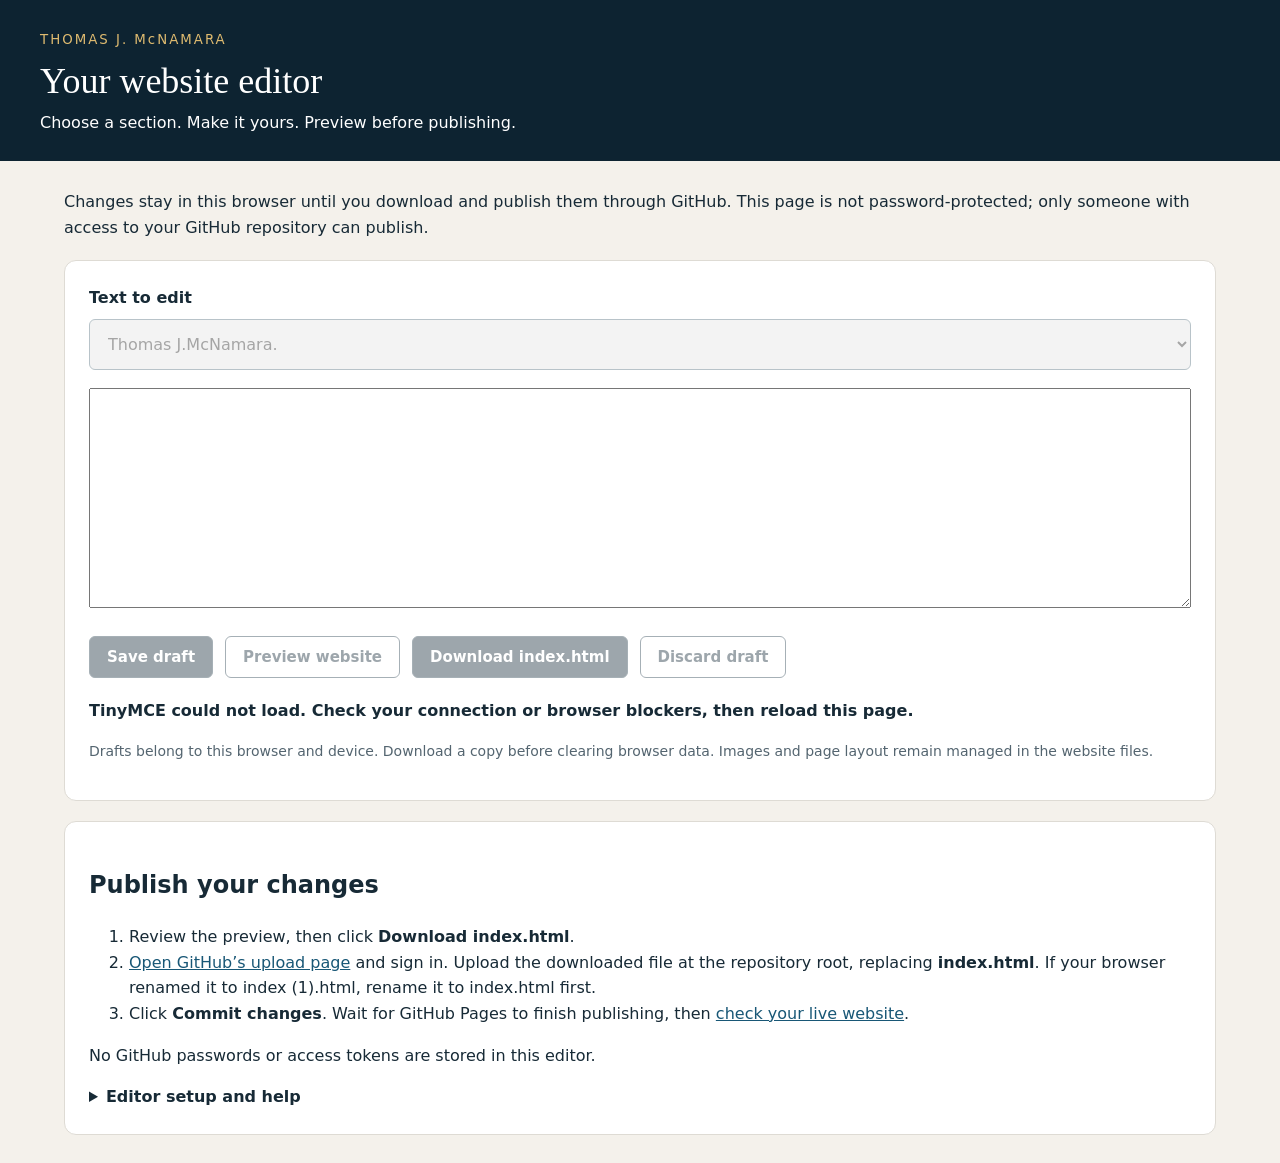
==== editor.html @ d1bf5e28 "Add TinyMCE website editor with local drafts, preview, and export" ====
<!doctype html>
<html lang="en">
<head>
<meta charset="utf-8"><meta name="viewport" content="width=device-width,initial-scale=1">
<meta name="robots" content="noindex,nofollow"><title>Edit website | Thomas J. McNamara</title>
<style>
*{box-sizing:border-box}body{margin:0;background:#f4f1eb;color:#172a36;font:16px/1.6 system-ui,sans-serif}header{background:#0d2331;color:#fff;padding:26px max(24px,calc((100vw - 1200px)/2))}header small{color:#dfbb70;letter-spacing:.15em}h1{font:36px Georgia,serif;margin:8px 0}main{max-width:1200px;margin:28px auto;padding:0 24px}.panel{background:#fff;padding:24px;border:1px solid #dedbd4;border-radius:12px;margin:20px 0}label{font-weight:650;display:block;margin-bottom:8px}select{width:100%;padding:14px;font:inherit;border:1px solid #9babb3;border-radius:6px;margin-bottom:18px}button,.button{display:inline-block;padding:11px 17px;border:1px solid #233c4b;border-radius:6px;background:#0d2331;color:#fff;font:600 15px system-ui;cursor:pointer;text-decoration:none}button:disabled{opacity:.4;cursor:wait}.secondary{background:#fff;color:#0d2331}.actions{display:flex;gap:12px;flex-wrap:wrap;margin:20px 0}#status{min-height:26px;font-weight:600}iframe{width:100%;height:720px;border:1px solid #ccc;background:white}a{color:#185776}summary{cursor:pointer;font-weight:650}textarea{width:100%;min-height:220px}#preview-panel[hidden]{display:none}.muted{color:#546570;font-size:14px}button:focus-visible,a:focus-visible{outline:3px solid #b77f16;outline-offset:3px}
</style>
<script src="https://cdn.tiny.cloud/1/s8haauqd0qaxwuavueczd1b2i21fvj9bu5ign9u7aqz02yar/tinymce/8/tinymce.min.js" referrerpolicy="origin" crossorigin="anonymous"></script>
</head>
<body><header><small>THOMAS J. McNAMARA</small><h1>Your website editor</h1><div>Choose a section. Make it yours. Preview before publishing.</div></header>
<main><p>Changes stay in this browser until you download and publish them through GitHub. This page is not password-protected; only someone with access to your GitHub repository can publish.</p>
<div class="panel"><label for="section">Text to edit</label><select id="section" disabled><option>Loading website…</option></select><textarea id="editor" aria-label="Website text"></textarea>
<div class="actions"><button id="draft" disabled>Save draft</button><button id="preview" class="secondary" disabled>Preview website</button><button id="download" disabled>Download index.html</button><button id="reset" class="secondary" disabled>Discard draft</button></div>
<p id="status" role="status" aria-live="polite">Loading the website and editor…</p><p class="muted">Drafts belong to this browser and device. Download a copy before clearing browser data. Images and page layout remain managed in the website files.</p></div>
<div class="panel" id="preview-panel" hidden><h2>Website preview</h2><iframe id="frame" title="Preview of your edited website" sandbox=""></iframe></div>
<div class="panel"><h2>Publish your changes</h2><ol><li>Review the preview, then click <strong>Download index.html</strong>.</li><li><a href="https://github.com/sdctom/thomasmcnamara/upload/main" target="_blank" rel="noopener noreferrer">Open GitHub’s upload page</a> and sign in. Upload the downloaded file at the repository root, replacing <strong>index.html</strong>. If your browser renamed it to index (1).html, rename it to index.html first.</li><li>Click <strong>Commit changes</strong>. Wait for GitHub Pages to finish publishing, then <a href="./" target="_blank" rel="noopener noreferrer">check your live website</a>.</li></ol><p>No GitHub passwords or access tokens are stored in this editor.</p>
<details><summary>Editor setup and help</summary><p>If TinyMCE displays a domain notice, add <strong>thomasmcnamara.me</strong> and <strong>www.thomasmcnamara.me</strong> to <a href="https://www.tiny.cloud/my-account/domains/" target="_blank" rel="noopener noreferrer">your approved Tiny Cloud domains</a>. The Tiny Cloud key is a public browser key. Plain HTML does not load .env files; do not put a GitHub token or private secret here.</p><p><a href="https://www.tiny.cloud/docs/tinymce/latest/cloud-quick-start/">TinyMCE setup</a> · <a href="https://www.tiny.cloud/docs/tinymce/latest/powerpaste/">Pasting from Word</a> · <a href="https://www.tiny.cloud/docs/llms.txt">AI-ready documentation</a></p><p>PowerPaste is enabled for the supplied trial setup. If it stops loading after the trial, the website maintainer can remove powerpaste from this page’s plugin list to use built-in paste.</p></details></div></main>
<script>
'use strict';
const $=id=>document.getElementById(id), key='tom-website-draft-v1';
let source='',doc,nodes=[],editor,index=0,changed=false,pending=false,loading=false;
const say=text=>{$('status').textContent=text};
const selector='main h1,main h2,main h3,main h4,main p';
function elements(d){return [...d.querySelectorAll(selector)].filter(n=>!n.matches('.eyebrow,.conservation-meta,.conservation-metric')&&!n.querySelector('img,time'));}
function parse(html){return new DOMParser().parseFromString(html,'text/html');}
function saveCurrent(){
 if(!editor||!pending)return;
 const fragment=parse(editor.getContent());
 // Existing headings and paragraphs retain their outer tags and attributes.
 for(const p of [...fragment.body.querySelectorAll('p')]){const br=fragment.createElement('br');p.replaceWith(...p.childNodes,br);}
 if(fragment.body.lastChild?.nodeName==='BR')fragment.body.lastChild.remove();
 if(nodes[index].closest('a'))for(const a of [...fragment.body.querySelectorAll('a')])a.replaceWith(...a.childNodes);
 nodes[index].innerHTML=fragment.body.innerHTML;pending=false;
}
function selectText(){loading=true;editor.setContent(nodes[index].innerHTML);editor.undoManager.clear();pending=false;loading=false;}
function populate(){
 $('section').replaceChildren();let group,previous='';
 nodes.forEach((node,i)=>{const area=node.closest('section')?.id||'website';if(area!==previous){group=document.createElement('optgroup');group.label=area.charAt(0).toUpperCase()+area.slice(1);$('section').append(group);previous=area;}const option=document.createElement('option');option.value=i;option.textContent=node.textContent.trim().slice(0,100);group.append(option);});
}
function serialize(){saveCurrent();return '<!doctype html>\n'+doc.documentElement.outerHTML+'\n';}
function storeDraft(){try{localStorage.setItem(key,JSON.stringify({source,html:serialize()}));changed=false;say('Draft saved in this browser. It is not yet published.');}catch{say('Browser storage is unavailable or full. Download index.html to keep your changes.');}}
async function liveSource(){const r=await fetch('index.html',{cache:'no-store'});if(!r.ok)throw new Error('Website could not be loaded ('+r.status+').');return r.text();}
async function start(){
 source=await liveSource();doc=parse(source);let draft;try{draft=JSON.parse(localStorage.getItem(key));}catch{}
 let notice='Ready. Choose the text you want to edit.';
 if(draft?.source===source&&draft.html){doc=parse(draft.html);notice='Your saved draft has been restored. Changes are not yet published.';}
 else if(draft){notice='The live website has changed since your saved draft. The latest website is loaded; your old draft has not been applied.';}
 nodes=elements(doc);if(!nodes.length)throw new Error('No editable website text was found.');populate();
 if(!window.tinymce)throw new Error('TinyMCE could not load. Check your connection or browser blockers, then reload this page.');
 const instances=await tinymce.init({
 selector:'#editor',height:380,menubar:false,convert_urls:false,
 plugins:[
 'accordion','advlist','anchor','autolink','autoresize','autosave',
 'charmap','code','codesample','directionality','emoticons','fullscreen',
 'help','image','importcss','insertdatetime','link','lists','media',
 'nonbreaking','pagebreak','preview','quickbars','save','searchreplace',
 'table','visualblocks','visualchars','wordcount',
 'powerpaste' // Keep pasted biography and company copy free of Word formatting.
 ],
 toolbar:'undo redo | bold italic underline | link unlink | removeformat | searchreplace fullscreen help',
 quickbars_selection_toolbar:'bold italic | link',quickbars_insert_toolbar:false,
 valid_elements:'p,br,strong,b,em,i,u,span[style],a[href|target|rel|aria-label|class]',valid_styles:{span:'text-decoration'},
 powerpaste_word_import:'clean',powerpaste_html_import:'clean',
 content_style:'body{font:18px/1.65 Georgia,serif;color:#172a36;padding:12px}',
 save_onsavecallback:storeDraft,
 setup:ed=>{ed.on('input change undo redo',()=>{if(!loading&&editor){pending=true;changed=true;say('Unsaved changes. Save a draft or download when ready.');}});}
 });
 editor=instances[0];if(!editor)throw new Error('Editor initialization failed.');selectText();
 $('section').disabled=false;for(const id of ['draft','preview','download','reset'])$(id).disabled=false;say(notice);
}
$('section').onchange=()=>{saveCurrent();index=Number($('section').value);selectText();};
$('draft').onclick=storeDraft;
$('preview').onclick=()=>{const preview=parse(serialize());const base=preview.createElement('base');base.href=new URL('./',location.href).href;preview.head.prepend(base);$('frame').srcdoc='<!doctype html>'+preview.documentElement.outerHTML;$('preview-panel').hidden=false;say('Preview refreshed. These changes have not been published.');};
$('download').onclick=async()=>{try{say('Checking for newer website changes…');if(await liveSource()!==source){say('The live site has changed. Save your draft and reload before downloading, so you do not overwrite newer updates.');return;}const blob=new Blob([serialize()],{type:'text/html;charset=utf-8'}),url=URL.createObjectURL(blob),a=document.createElement('a');a.href=url;a.download='index.html';a.click();setTimeout(()=>URL.revokeObjectURL(url),10000);storeDraft();say('index.html downloaded. Follow the publishing steps below to update the live website.');}catch(e){say('Download stopped: '+e.message);}};
$('reset').onclick=()=>{if(!confirm('Discard your draft and edits, and reload the current website?'))return;try{localStorage.removeItem(key);}catch{}changed=false;location.reload();};
window.addEventListener('beforeunload',e=>{if(changed){e.preventDefault();e.returnValue='';}});
start().catch(e=>say(e.message));
</script></body></html>
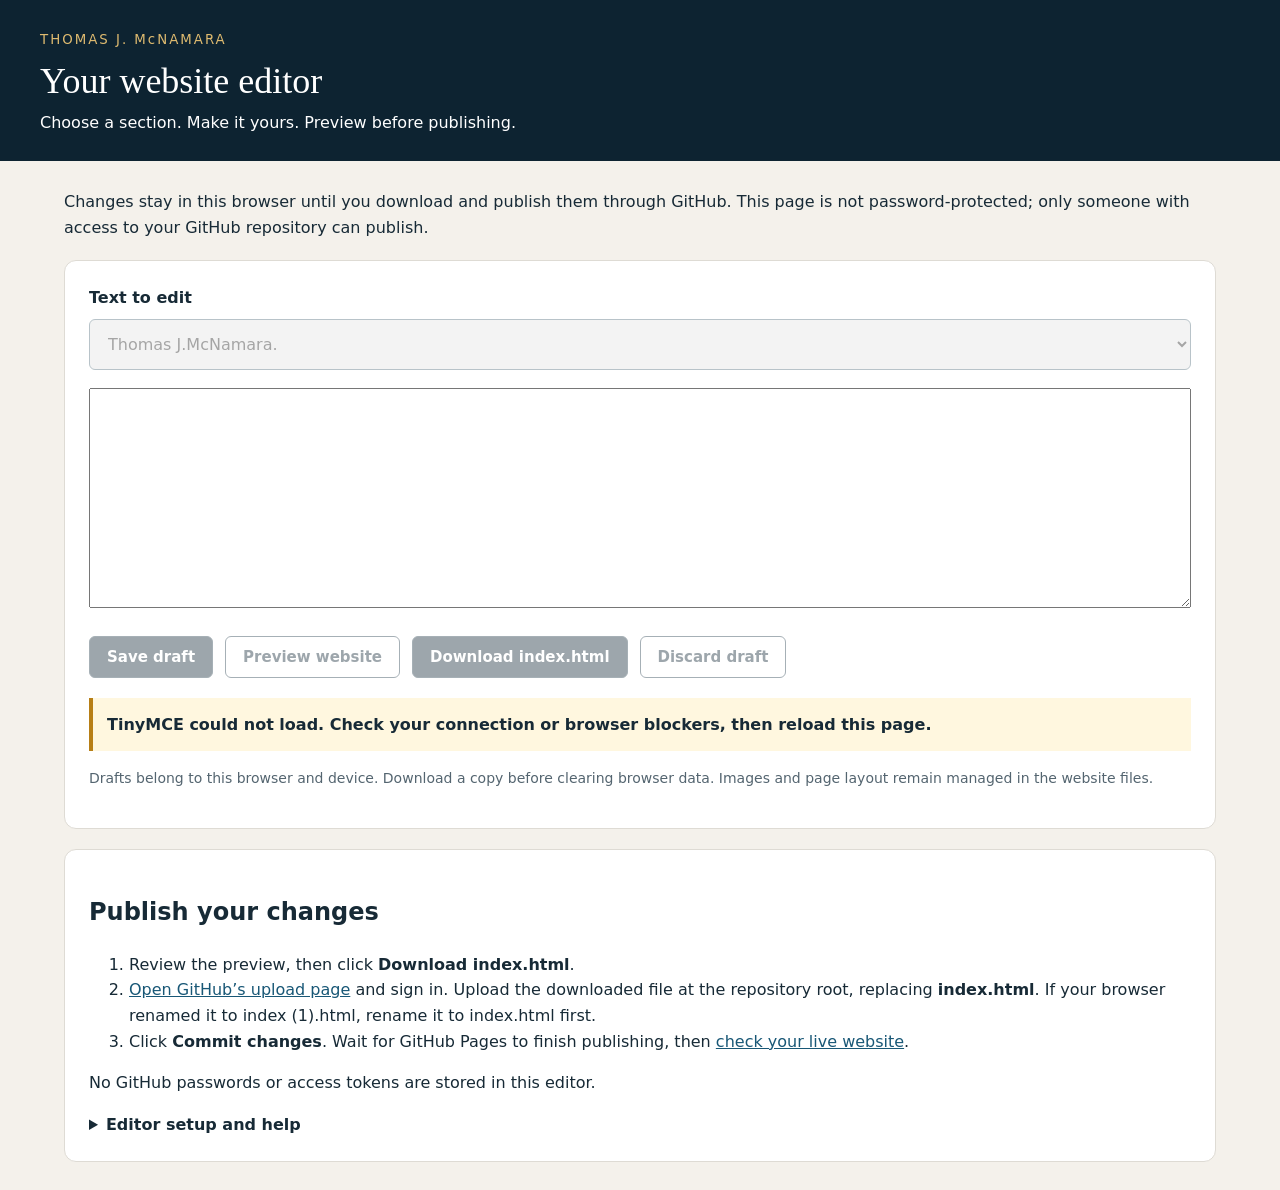
==== commit ea8f0914: "Improve editor save feedback, preserve selected section, and provide direct download link" ====
--- a/editor.html
+++ b/editor.html
@@ -4,7 +4,7 @@
 <meta charset="utf-8"><meta name="viewport" content="width=device-width,initial-scale=1">
 <meta name="robots" content="noindex,nofollow"><title>Edit website | Thomas J. McNamara</title>
 <style>
-*{box-sizing:border-box}body{margin:0;background:#f4f1eb;color:#172a36;font:16px/1.6 system-ui,sans-serif}header{background:#0d2331;color:#fff;padding:26px max(24px,calc((100vw - 1200px)/2))}header small{color:#dfbb70;letter-spacing:.15em}h1{font:36px Georgia,serif;margin:8px 0}main{max-width:1200px;margin:28px auto;padding:0 24px}.panel{background:#fff;padding:24px;border:1px solid #dedbd4;border-radius:12px;margin:20px 0}label{font-weight:650;display:block;margin-bottom:8px}select{width:100%;padding:14px;font:inherit;border:1px solid #9babb3;border-radius:6px;margin-bottom:18px}button,.button{display:inline-block;padding:11px 17px;border:1px solid #233c4b;border-radius:6px;background:#0d2331;color:#fff;font:600 15px system-ui;cursor:pointer;text-decoration:none}button:disabled{opacity:.4;cursor:wait}.secondary{background:#fff;color:#0d2331}.actions{display:flex;gap:12px;flex-wrap:wrap;margin:20px 0}#status{min-height:26px;font-weight:600}iframe{width:100%;height:720px;border:1px solid #ccc;background:white}a{color:#185776}summary{cursor:pointer;font-weight:650}textarea{width:100%;min-height:220px}#preview-panel[hidden]{display:none}.muted{color:#546570;font-size:14px}button:focus-visible,a:focus-visible{outline:3px solid #b77f16;outline-offset:3px}
+*{box-sizing:border-box}body{margin:0;background:#f4f1eb;color:#172a36;font:16px/1.6 system-ui,sans-serif}header{background:#0d2331;color:#fff;padding:26px max(24px,calc((100vw - 1200px)/2))}header small{color:#dfbb70;letter-spacing:.15em}h1{font:36px Georgia,serif;margin:8px 0}main{max-width:1200px;margin:28px auto;padding:0 24px}.panel{background:#fff;padding:24px;border:1px solid #dedbd4;border-radius:12px;margin:20px 0}label{font-weight:650;display:block;margin-bottom:8px}select{width:100%;padding:14px;font:inherit;border:1px solid #9babb3;border-radius:6px;margin-bottom:18px}button,.button{display:inline-block;padding:11px 17px;border:1px solid #233c4b;border-radius:6px;background:#0d2331;color:#fff;font:600 15px system-ui;cursor:pointer;text-decoration:none}button:disabled{opacity:.4;cursor:wait}.secondary{background:#fff;color:#0d2331}.actions{display:flex;gap:12px;flex-wrap:wrap;margin:20px 0}#status{min-height:26px;font-weight:600;padding:14px;background:#fff7df;border-left:4px solid #b77f16}#download-ready{padding:16px;border:1px solid #b77f16;background:#fff7df;margin:12px 0}iframe{width:100%;height:720px;border:1px solid #ccc;background:white}a{color:#185776}summary{cursor:pointer;font-weight:650}textarea{width:100%;min-height:220px}#preview-panel[hidden]{display:none}.muted{color:#546570;font-size:14px}button:focus-visible,a:focus-visible{outline:3px solid #b77f16;outline-offset:3px}
 </style>
 <script src="https://cdn.tiny.cloud/1/s8haauqd0qaxwuavueczd1b2i21fvj9bu5ign9u7aqz02yar/tinymce/8/tinymce.min.js" referrerpolicy="origin" crossorigin="anonymous"></script>
 </head>
@@ -12,41 +12,42 @@
 <main><p>Changes stay in this browser until you download and publish them through GitHub. This page is not password-protected; only someone with access to your GitHub repository can publish.</p>
 <div class="panel"><label for="section">Text to edit</label><select id="section" disabled><option>Loading website…</option></select><textarea id="editor" aria-label="Website text"></textarea>
 <div class="actions"><button id="draft" disabled>Save draft</button><button id="preview" class="secondary" disabled>Preview website</button><button id="download" disabled>Download index.html</button><button id="reset" class="secondary" disabled>Discard draft</button></div>
-<p id="status" role="status" aria-live="polite">Loading the website and editor…</p><p class="muted">Drafts belong to this browser and device. Download a copy before clearing browser data. Images and page layout remain managed in the website files.</p></div>
+<div id="download-ready" hidden><strong>Your file is ready.</strong> <a id="file-link" download="index.html">Click here to save index.html</a><p class="muted">If nothing appeared in Downloads, click this link. In Chrome, press Ctrl + J to check downloads. Upload this file to GitHub to publish.</p></div><p id="status" role="status" aria-live="polite">Loading the website and editor…</p><p class="muted">Drafts belong to this browser and device. Download a copy before clearing browser data. Images and page layout remain managed in the website files.</p></div>
 <div class="panel" id="preview-panel" hidden><h2>Website preview</h2><iframe id="frame" title="Preview of your edited website" sandbox=""></iframe></div>
 <div class="panel"><h2>Publish your changes</h2><ol><li>Review the preview, then click <strong>Download index.html</strong>.</li><li><a href="https://github.com/sdctom/thomasmcnamara/upload/main" target="_blank" rel="noopener noreferrer">Open GitHub’s upload page</a> and sign in. Upload the downloaded file at the repository root, replacing <strong>index.html</strong>. If your browser renamed it to index (1).html, rename it to index.html first.</li><li>Click <strong>Commit changes</strong>. Wait for GitHub Pages to finish publishing, then <a href="./" target="_blank" rel="noopener noreferrer">check your live website</a>.</li></ol><p>No GitHub passwords or access tokens are stored in this editor.</p>
 <details><summary>Editor setup and help</summary><p>If TinyMCE displays a domain notice, add <strong>thomasmcnamara.me</strong> and <strong>www.thomasmcnamara.me</strong> to <a href="https://www.tiny.cloud/my-account/domains/" target="_blank" rel="noopener noreferrer">your approved Tiny Cloud domains</a>. The Tiny Cloud key is a public browser key. Plain HTML does not load .env files; do not put a GitHub token or private secret here.</p><p><a href="https://www.tiny.cloud/docs/tinymce/latest/cloud-quick-start/">TinyMCE setup</a> · <a href="https://www.tiny.cloud/docs/tinymce/latest/powerpaste/">Pasting from Word</a> · <a href="https://www.tiny.cloud/docs/llms.txt">AI-ready documentation</a></p><p>PowerPaste is enabled for the supplied trial setup. If it stops loading after the trial, the website maintainer can remove powerpaste from this page’s plugin list to use built-in paste.</p></details></div></main>
 <script>
 'use strict';
 const $=id=>document.getElementById(id), key='tom-website-draft-v1';
-let source='',doc,nodes=[],editor,index=0,changed=false,pending=false,loading=false;
+let source='',doc,nodes=[],editor,index=0,changed=false,pending=false,loading=false,loadedContent='',downloadUrl=null;
 const say=text=>{$('status').textContent=text};
 const selector='main h1,main h2,main h3,main h4,main p';
 function elements(d){return [...d.querySelectorAll(selector)].filter(n=>!n.matches('.eyebrow,.conservation-meta,.conservation-metric')&&!n.querySelector('img,time'));}
 function parse(html){return new DOMParser().parseFromString(html,'text/html');}
 function saveCurrent(){
- if(!editor||!pending)return;
- const fragment=parse(editor.getContent());
+ if(!editor)return;
+ const content=editor.getContent();if(content===loadedContent)return;
+ const fragment=parse(content);
  // Existing headings and paragraphs retain their outer tags and attributes.
  for(const p of [...fragment.body.querySelectorAll('p')]){const br=fragment.createElement('br');p.replaceWith(...p.childNodes,br);}
  if(fragment.body.lastChild?.nodeName==='BR')fragment.body.lastChild.remove();
  if(nodes[index].closest('a'))for(const a of [...fragment.body.querySelectorAll('a')])a.replaceWith(...a.childNodes);
- nodes[index].innerHTML=fragment.body.innerHTML;pending=false;
+ nodes[index].innerHTML=fragment.body.innerHTML;loadedContent=content;pending=false;
 }
-function selectText(){loading=true;editor.setContent(nodes[index].innerHTML);editor.undoManager.clear();pending=false;loading=false;}
+function selectText(){loading=true;editor.setContent(nodes[index].innerHTML);editor.undoManager.clear();loadedContent=editor.getContent();pending=false;loading=false;}
 function populate(){
  $('section').replaceChildren();let group,previous='';
  nodes.forEach((node,i)=>{const area=node.closest('section')?.id||'website';if(area!==previous){group=document.createElement('optgroup');group.label=area.charAt(0).toUpperCase()+area.slice(1);$('section').append(group);previous=area;}const option=document.createElement('option');option.value=i;option.textContent=node.textContent.trim().slice(0,100);group.append(option);});
 }
 function serialize(){saveCurrent();return '<!doctype html>\n'+doc.documentElement.outerHTML+'\n';}
-function storeDraft(){try{localStorage.setItem(key,JSON.stringify({source,html:serialize()}));changed=false;say('Draft saved in this browser. It is not yet published.');}catch{say('Browser storage is unavailable or full. Download index.html to keep your changes.');}}
-async function liveSource(){const r=await fetch('index.html',{cache:'no-store'});if(!r.ok)throw new Error('Website could not be loaded ('+r.status+').');return r.text();}
+function storeDraft(){try{const savedAt=new Date().toISOString();const value=JSON.stringify({source,html:serialize(),index,savedAt});localStorage.setItem(key,value);if(localStorage.getItem(key)!==value)throw new Error('Storage verification failed');changed=false;say('Draft saved at '+new Date(savedAt).toLocaleTimeString()+'. Your text and selected section will return when you reopen this page in this browser. This does not create a file or publish.');return true;}catch(e){say('Draft could not be saved: '+e.message+'. Use Download index.html to keep a copy.');return false;}}
+async function liveSource(){const r=await fetch('index.html',{cache:'no-store',signal:AbortSignal.timeout(15000)});if(!r.ok)throw new Error('Website could not be loaded ('+r.status+').');return r.text();}
 async function start(){
  source=await liveSource();doc=parse(source);let draft;try{draft=JSON.parse(localStorage.getItem(key));}catch{}
  let notice='Ready. Choose the text you want to edit.';
- if(draft?.source===source&&draft.html){doc=parse(draft.html);notice='Your saved draft has been restored. Changes are not yet published.';}
+ if(draft?.source===source&&draft.html){doc=parse(draft.html);index=Number.isInteger(draft.index)?draft.index:0;notice='Your saved draft has been restored. Changes are not yet published.';}
  else if(draft){notice='The live website has changed since your saved draft. The latest website is loaded; your old draft has not been applied.';}
- nodes=elements(doc);if(!nodes.length)throw new Error('No editable website text was found.');populate();
+ nodes=elements(doc);if(!nodes.length)throw new Error('No editable website text was found.');index=Math.max(0,Math.min(index,nodes.length-1));populate();$('section').value=String(index);
  if(!window.tinymce)throw new Error('TinyMCE could not load. Check your connection or browser blockers, then reload this page.');
  const instances=await tinymce.init({
  selector:'#editor',height:380,menubar:false,convert_urls:false,
@@ -64,7 +65,7 @@
  powerpaste_word_import:'clean',powerpaste_html_import:'clean',
  content_style:'body{font:18px/1.65 Georgia,serif;color:#172a36;padding:12px}',
  save_onsavecallback:storeDraft,
- setup:ed=>{ed.on('input change undo redo',()=>{if(!loading&&editor){pending=true;changed=true;say('Unsaved changes. Save a draft or download when ready.');}});}
+ setup:ed=>{ed.on('input change undo redo',()=>{if(!loading&&editor){pending=true;changed=true;$('download-ready').hidden=true;say('Unsaved changes. Save a draft or download when ready.');}});}
  });
  editor=instances[0];if(!editor)throw new Error('Editor initialization failed.');selectText();
  $('section').disabled=false;for(const id of ['draft','preview','download','reset'])$(id).disabled=false;say(notice);
@@ -72,7 +73,8 @@
 $('section').onchange=()=>{saveCurrent();index=Number($('section').value);selectText();};
 $('draft').onclick=storeDraft;
 $('preview').onclick=()=>{const preview=parse(serialize());const base=preview.createElement('base');base.href=new URL('./',location.href).href;preview.head.prepend(base);$('frame').srcdoc='<!doctype html>'+preview.documentElement.outerHTML;$('preview-panel').hidden=false;say('Preview refreshed. These changes have not been published.');};
-$('download').onclick=async()=>{try{say('Checking for newer website changes…');if(await liveSource()!==source){say('The live site has changed. Save your draft and reload before downloading, so you do not overwrite newer updates.');return;}const blob=new Blob([serialize()],{type:'text/html;charset=utf-8'}),url=URL.createObjectURL(blob),a=document.createElement('a');a.href=url;a.download='index.html';a.click();setTimeout(()=>URL.revokeObjectURL(url),10000);storeDraft();say('index.html downloaded. Follow the publishing steps below to update the live website.');}catch(e){say('Download stopped: '+e.message);}};
+$('download').onclick=async()=>{const button=$('download');button.disabled=true;try{say('Preparing your file and checking for newer website changes…');if(await liveSource()!==source){say('The live website has changed since this editing session. Your edits remain here. Save a draft and ask for help merging them before publishing.');return;}const html=serialize();if(downloadUrl)URL.revokeObjectURL(downloadUrl);downloadUrl=URL.createObjectURL(new Blob([html],{type:'text/html;charset=utf-8'}));const link=$('file-link');link.href=downloadUrl;$('download-ready').hidden=false;const saved=storeDraft();link.click();say('Your index.html file is ready. Check Downloads (Ctrl + J), or use the highlighted save link above.'+(saved?' Your browser draft is also saved.':' Browser draft storage is unavailable; keep the downloaded file.'));}catch(e){say('Download could not be prepared: '+e.message+'. Your edits are still in the editor. Save a draft, check your connection, and try again.');}finally{button.disabled=false;}};
+
 $('reset').onclick=()=>{if(!confirm('Discard your draft and edits, and reload the current website?'))return;try{localStorage.removeItem(key);}catch{}changed=false;location.reload();};
 window.addEventListener('beforeunload',e=>{if(changed){e.preventDefault();e.returnValue='';}});
 start().catch(e=>say(e.message));
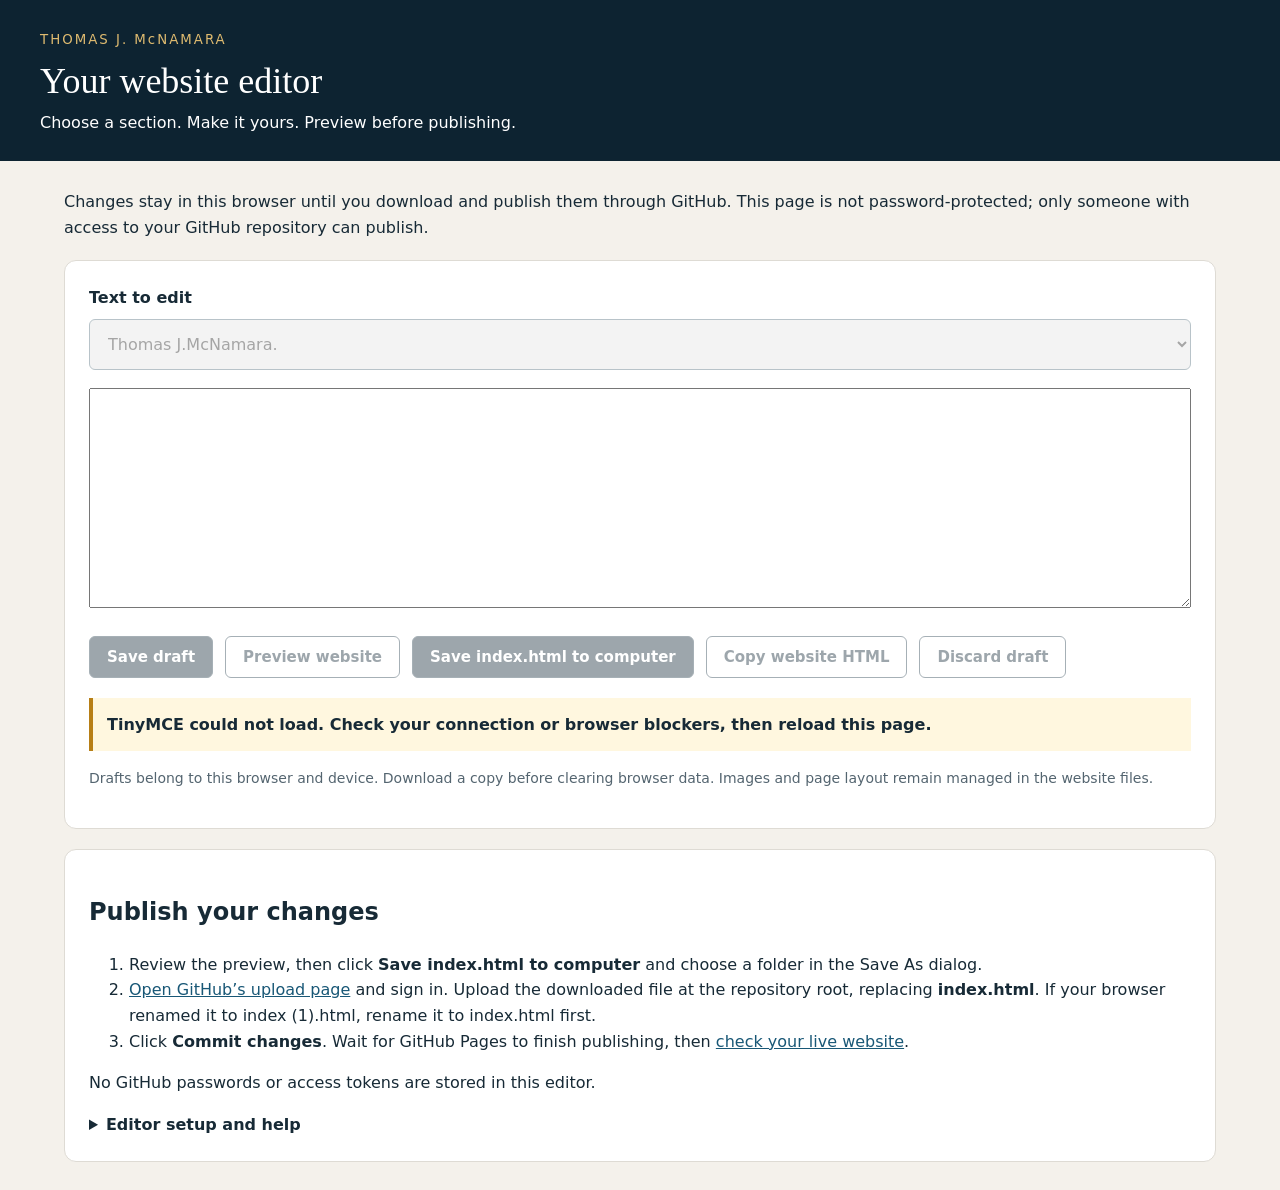
==== commit 65605a87: "Use Chrome Save As dialog and verify written HTML; add manual copy backup" ====
--- a/editor.html
+++ b/editor.html
@@ -11,10 +11,10 @@
 <body><header><small>THOMAS J. McNAMARA</small><h1>Your website editor</h1><div>Choose a section. Make it yours. Preview before publishing.</div></header>
 <main><p>Changes stay in this browser until you download and publish them through GitHub. This page is not password-protected; only someone with access to your GitHub repository can publish.</p>
 <div class="panel"><label for="section">Text to edit</label><select id="section" disabled><option>Loading website…</option></select><textarea id="editor" aria-label="Website text"></textarea>
-<div class="actions"><button id="draft" disabled>Save draft</button><button id="preview" class="secondary" disabled>Preview website</button><button id="download" disabled>Download index.html</button><button id="reset" class="secondary" disabled>Discard draft</button></div>
+<div class="actions"><button id="draft" disabled>Save draft</button><button id="preview" class="secondary" disabled>Preview website</button><button id="download" disabled>Save index.html to computer</button><button id="copy-html" class="secondary" disabled>Copy website HTML</button><button id="reset" class="secondary" disabled>Discard draft</button></div>
 <div id="download-ready" hidden><strong>Your file is ready.</strong> <a id="file-link" download="index.html">Click here to save index.html</a><p class="muted">If nothing appeared in Downloads, click this link. In Chrome, press Ctrl + J to check downloads. Upload this file to GitHub to publish.</p></div><p id="status" role="status" aria-live="polite">Loading the website and editor…</p><p class="muted">Drafts belong to this browser and device. Download a copy before clearing browser data. Images and page layout remain managed in the website files.</p></div>
-<div class="panel" id="preview-panel" hidden><h2>Website preview</h2><iframe id="frame" title="Preview of your edited website" sandbox=""></iframe></div>
-<div class="panel"><h2>Publish your changes</h2><ol><li>Review the preview, then click <strong>Download index.html</strong>.</li><li><a href="https://github.com/sdctom/thomasmcnamara/upload/main" target="_blank" rel="noopener noreferrer">Open GitHub’s upload page</a> and sign in. Upload the downloaded file at the repository root, replacing <strong>index.html</strong>. If your browser renamed it to index (1).html, rename it to index.html first.</li><li>Click <strong>Commit changes</strong>. Wait for GitHub Pages to finish publishing, then <a href="./" target="_blank" rel="noopener noreferrer">check your live website</a>.</li></ol><p>No GitHub passwords or access tokens are stored in this editor.</p>
+<div class="panel" id="manual-save" hidden><label for="html-backup">Complete website HTML — manual backup</label><textarea id="html-backup" readonly spellcheck="false"></textarea><p>Copy all this text into Notepad. Choose File → Save As, name it <strong>index.html</strong>, select <strong>All files</strong> and <strong>UTF-8</strong>. Review before publishing; this backup does not check for newer live changes.</p></div><div class="panel" id="preview-panel" hidden><h2>Website preview</h2><iframe id="frame" title="Preview of your edited website" sandbox=""></iframe></div>
+<div class="panel"><h2>Publish your changes</h2><ol><li>Review the preview, then click <strong>Save index.html to computer</strong> and choose a folder in the Save As dialog.</li><li><a href="https://github.com/sdctom/thomasmcnamara/upload/main" target="_blank" rel="noopener noreferrer">Open GitHub’s upload page</a> and sign in. Upload the downloaded file at the repository root, replacing <strong>index.html</strong>. If your browser renamed it to index (1).html, rename it to index.html first.</li><li>Click <strong>Commit changes</strong>. Wait for GitHub Pages to finish publishing, then <a href="./" target="_blank" rel="noopener noreferrer">check your live website</a>.</li></ol><p>No GitHub passwords or access tokens are stored in this editor.</p>
 <details><summary>Editor setup and help</summary><p>If TinyMCE displays a domain notice, add <strong>thomasmcnamara.me</strong> and <strong>www.thomasmcnamara.me</strong> to <a href="https://www.tiny.cloud/my-account/domains/" target="_blank" rel="noopener noreferrer">your approved Tiny Cloud domains</a>. The Tiny Cloud key is a public browser key. Plain HTML does not load .env files; do not put a GitHub token or private secret here.</p><p><a href="https://www.tiny.cloud/docs/tinymce/latest/cloud-quick-start/">TinyMCE setup</a> · <a href="https://www.tiny.cloud/docs/tinymce/latest/powerpaste/">Pasting from Word</a> · <a href="https://www.tiny.cloud/docs/llms.txt">AI-ready documentation</a></p><p>PowerPaste is enabled for the supplied trial setup. If it stops loading after the trial, the website maintainer can remove powerpaste from this page’s plugin list to use built-in paste.</p></details></div></main>
 <script>
 'use strict';
@@ -68,12 +68,46 @@
  setup:ed=>{ed.on('input change undo redo',()=>{if(!loading&&editor){pending=true;changed=true;$('download-ready').hidden=true;say('Unsaved changes. Save a draft or download when ready.');}});}
  });
  editor=instances[0];if(!editor)throw new Error('Editor initialization failed.');selectText();
- $('section').disabled=false;for(const id of ['draft','preview','download','reset'])$(id).disabled=false;say(notice);
+ $('section').disabled=false;for(const id of ['draft','preview','download','copy-html','reset'])$(id).disabled=false;say(notice);
 }
 $('section').onchange=()=>{saveCurrent();index=Number($('section').value);selectText();};
 $('draft').onclick=storeDraft;
 $('preview').onclick=()=>{const preview=parse(serialize());const base=preview.createElement('base');base.href=new URL('./',location.href).href;preview.head.prepend(base);$('frame').srcdoc='<!doctype html>'+preview.documentElement.outerHTML;$('preview-panel').hidden=false;say('Preview refreshed. These changes have not been published.');};
-$('download').onclick=async()=>{const button=$('download');button.disabled=true;try{say('Preparing your file and checking for newer website changes…');if(await liveSource()!==source){say('The live website has changed since this editing session. Your edits remain here. Save a draft and ask for help merging them before publishing.');return;}const html=serialize();if(downloadUrl)URL.revokeObjectURL(downloadUrl);downloadUrl=URL.createObjectURL(new Blob([html],{type:'text/html;charset=utf-8'}));const link=$('file-link');link.href=downloadUrl;$('download-ready').hidden=false;const saved=storeDraft();link.click();say('Your index.html file is ready. Check Downloads (Ctrl + J), or use the highlighted save link above.'+(saved?' Your browser draft is also saved.':' Browser draft storage is unavailable; keep the downloaded file.'));}catch(e){say('Download could not be prepared: '+e.message+'. Your edits are still in the editor. Save a draft, check your connection, and try again.');}finally{button.disabled=false;}};
+$('download').onclick=async()=>{
+ const button=$('download');button.disabled=true;
+ try{
+  // Open the picker before any network await, while the click is active.
+  const picker=typeof window.showSaveFilePicker==='function'
+   ? window.showSaveFilePicker({suggestedName:'index.html',types:[{description:'Website HTML file',accept:{'text/html':['.html']}}]})
+   : null;
+  const handle=picker?await picker:null;
+  const html=serialize();
+  say('Checking the current website before saving…');
+  if(await liveSource()!==source){say('The live website has changed. No website content was written to the selected file. Your edits remain here; save a draft and ask for help merging them.');return;}
+  if(handle){
+   const writer=await handle.createWritable();
+   try{await writer.write(html);await writer.close();}catch(e){try{await writer.abort();}catch{}throw e;}
+   const written=await handle.getFile();
+   if(await written.text()!==html)throw new Error('The saved file could not be verified.');
+   const saved=storeDraft();$('download-ready').hidden=true;
+   say('Saved '+handle.name+' to the folder you selected. File contents verified.'+(saved?' Your browser draft is also saved.':' Browser draft saving was unavailable.')+' Upload the file to GitHub to publish.');
+  }else{
+   if(downloadUrl)URL.revokeObjectURL(downloadUrl);
+   downloadUrl=URL.createObjectURL(new Blob([html],{type:'text/html;charset=utf-8'}));
+   const link=$('file-link');link.href=downloadUrl;$('download-ready').hidden=false;
+   storeDraft();say('Click the highlighted save link above to download index.html. If your browser blocks it, use Copy website HTML below.');
+  }
+ }catch(e){
+  if(e.name==='AbortError')say('Save cancelled. Your edits are still here.');
+  else say('Chrome could not save the file: '+e.message+' Your edits are still here. Use Copy website HTML below as an alternative.');
+ }finally{button.disabled=false;}
+};
+$('copy-html').onclick=async()=>{
+ try{const html=serialize();$('html-backup').value=html;$('manual-save').hidden=false;
+  try{await navigator.clipboard.writeText(html);say('Website HTML copied. Paste into Notepad and save as index.html, with Save as type set to All files and encoding UTF-8.');}
+  catch{$('html-backup').focus();$('html-backup').select();say('Website HTML is selected below. Press Ctrl + C, paste into Notepad, then save as index.html (All files, UTF-8).');}
+ }catch(e){say('Could not prepare the HTML: '+e.message);}
+};
 
 $('reset').onclick=()=>{if(!confirm('Discard your draft and edits, and reload the current website?'))return;try{localStorage.removeItem(key);}catch{}changed=false;location.reload();};
 window.addEventListener('beforeunload',e=>{if(changed){e.preventDefault();e.returnValue='';}});
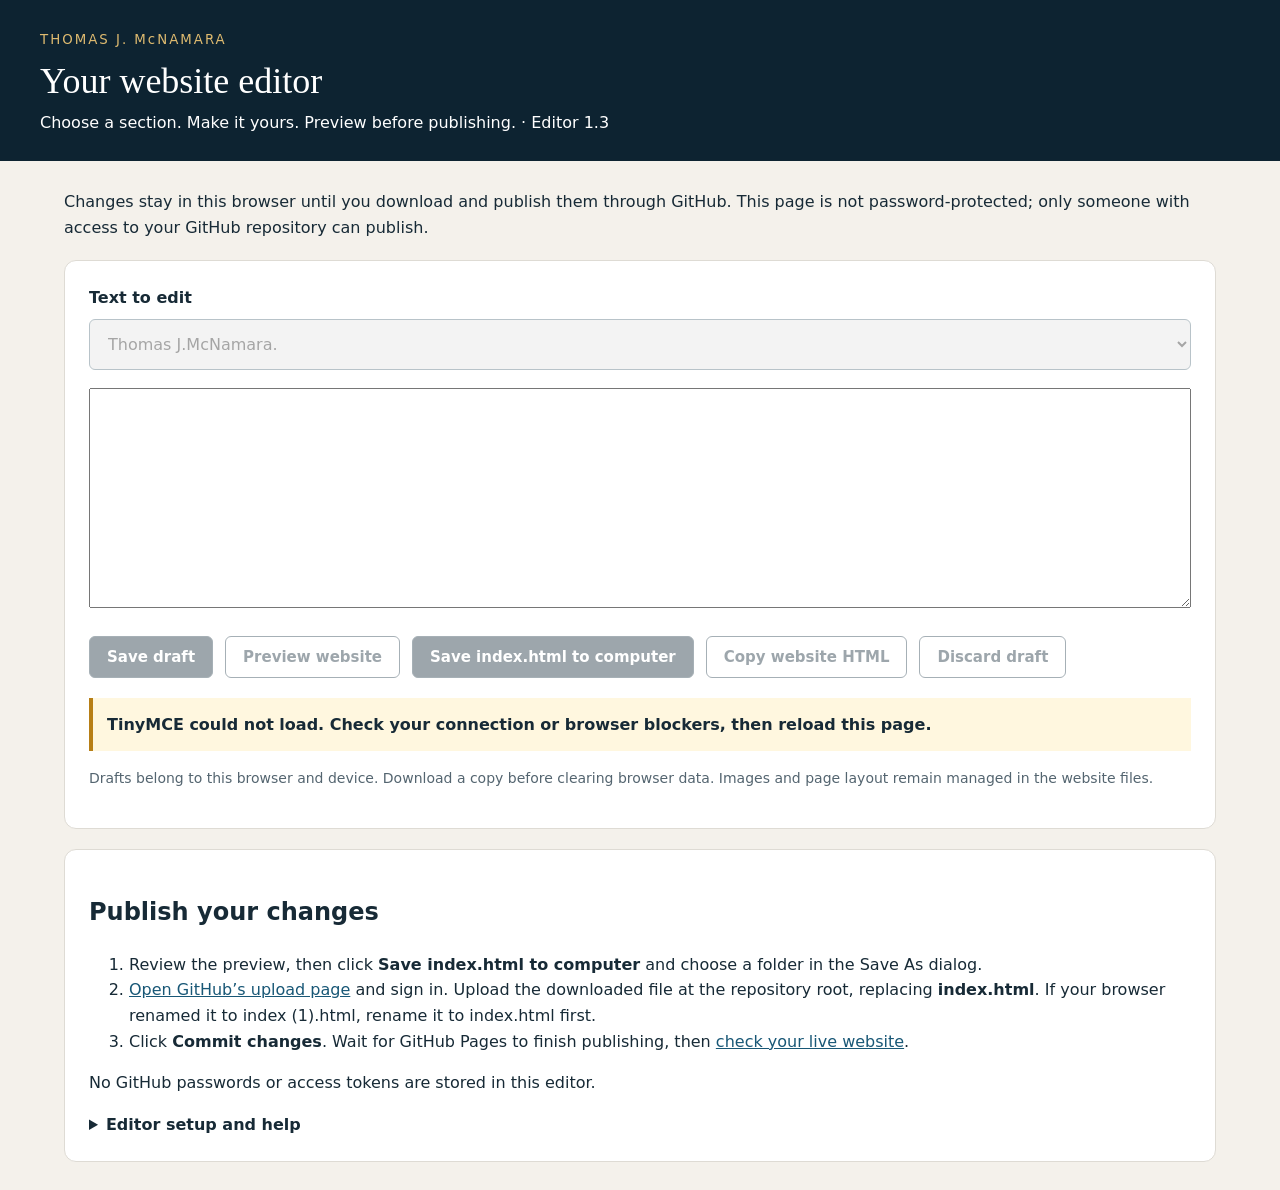
==== commit a5c80cdb: "Write editor exports without network dependency and verify byte count" ====
--- a/editor.html
+++ b/editor.html
@@ -8,7 +8,7 @@
 </style>
 <script src="https://cdn.tiny.cloud/1/s8haauqd0qaxwuavueczd1b2i21fvj9bu5ign9u7aqz02yar/tinymce/8/tinymce.min.js" referrerpolicy="origin" crossorigin="anonymous"></script>
 </head>
-<body><header><small>THOMAS J. McNAMARA</small><h1>Your website editor</h1><div>Choose a section. Make it yours. Preview before publishing.</div></header>
+<body><header><small>THOMAS J. McNAMARA</small><h1>Your website editor</h1><div>Choose a section. Make it yours. Preview before publishing. · Editor 1.3</div></header>
 <main><p>Changes stay in this browser until you download and publish them through GitHub. This page is not password-protected; only someone with access to your GitHub repository can publish.</p>
 <div class="panel"><label for="section">Text to edit</label><select id="section" disabled><option>Loading website…</option></select><textarea id="editor" aria-label="Website text"></textarea>
 <div class="actions"><button id="draft" disabled>Save draft</button><button id="preview" class="secondary" disabled>Preview website</button><button id="download" disabled>Save index.html to computer</button><button id="copy-html" class="secondary" disabled>Copy website HTML</button><button id="reset" class="secondary" disabled>Discard draft</button></div>
@@ -76,30 +76,34 @@
 $('download').onclick=async()=>{
  const button=$('download');button.disabled=true;
  try{
-  // Open the picker before any network await, while the click is active.
+  // Prepare and validate a complete local snapshot before creating a file.
+  const html=serialize();
+  if(!doc?.querySelector('main')||!html.includes('</html>'))throw new Error('The website has not loaded completely. No file was created.');
+  const payload=new Blob([html],{type:'text/html;charset=utf-8'});
+  if(payload.size===0)throw new Error('There is no content to save. No file was created.');
+  const expectedBytes=payload.size;
+  // Keep the picker in the click event, without awaiting any network request.
   const picker=typeof window.showSaveFilePicker==='function'
    ? window.showSaveFilePicker({suggestedName:'index.html',types:[{description:'Website HTML file',accept:{'text/html':['.html']}}]})
    : null;
   const handle=picker?await picker:null;
-  const html=serialize();
-  say('Checking the current website before saving…');
-  if(await liveSource()!==source){say('The live website has changed. No website content was written to the selected file. Your edits remain here; save a draft and ask for help merging them.');return;}
+  say('Writing '+expectedBytes.toLocaleString()+' bytes to your file…');
   if(handle){
    const writer=await handle.createWritable();
-   try{await writer.write(html);await writer.close();}catch(e){try{await writer.abort();}catch{}throw e;}
+   try{await writer.write(payload);await writer.close();}catch(e){try{await writer.abort();}catch{}throw e;}
    const written=await handle.getFile();
-   if(await written.text()!==html)throw new Error('The saved file could not be verified.');
+   if(written.size!==expectedBytes||await written.text()!==html)throw new Error('File verification failed: expected '+expectedBytes+' bytes, found '+written.size+'. Use Copy website HTML to preserve your edits.');
    const saved=storeDraft();$('download-ready').hidden=true;
-   say('Saved '+handle.name+' to the folder you selected. File contents verified.'+(saved?' Your browser draft is also saved.':' Browser draft saving was unavailable.')+' Upload the file to GitHub to publish.');
+   say('Saved '+handle.name+' — '+written.size.toLocaleString()+' bytes written and verified in your selected folder.'+(saved?' Your browser draft is also saved.':' Browser draft saving was unavailable.')+' Review this exported snapshot against the current live site before uploading it to GitHub.');
   }else{
    if(downloadUrl)URL.revokeObjectURL(downloadUrl);
    downloadUrl=URL.createObjectURL(new Blob([html],{type:'text/html;charset=utf-8'}));
    const link=$('file-link');link.href=downloadUrl;$('download-ready').hidden=false;
-   storeDraft();say('Click the highlighted save link above to download index.html. If your browser blocks it, use Copy website HTML below.');
+   storeDraft();say('Click the highlighted save link above to download index.html ('+expectedBytes.toLocaleString()+' bytes). If your browser blocks it, use Copy website HTML below.');
   }
  }catch(e){
   if(e.name==='AbortError')say('Save cancelled. Your edits are still here.');
-  else say('Chrome could not save the file: '+e.message+' Your edits are still here. Use Copy website HTML below as an alternative.');
+  else say('The file was not successfully saved: '+e.message+' Your edits are still here. Use Copy website HTML below as an alternative.');
  }finally{button.disabled=false;}
 };
 $('copy-html').onclick=async()=>{
